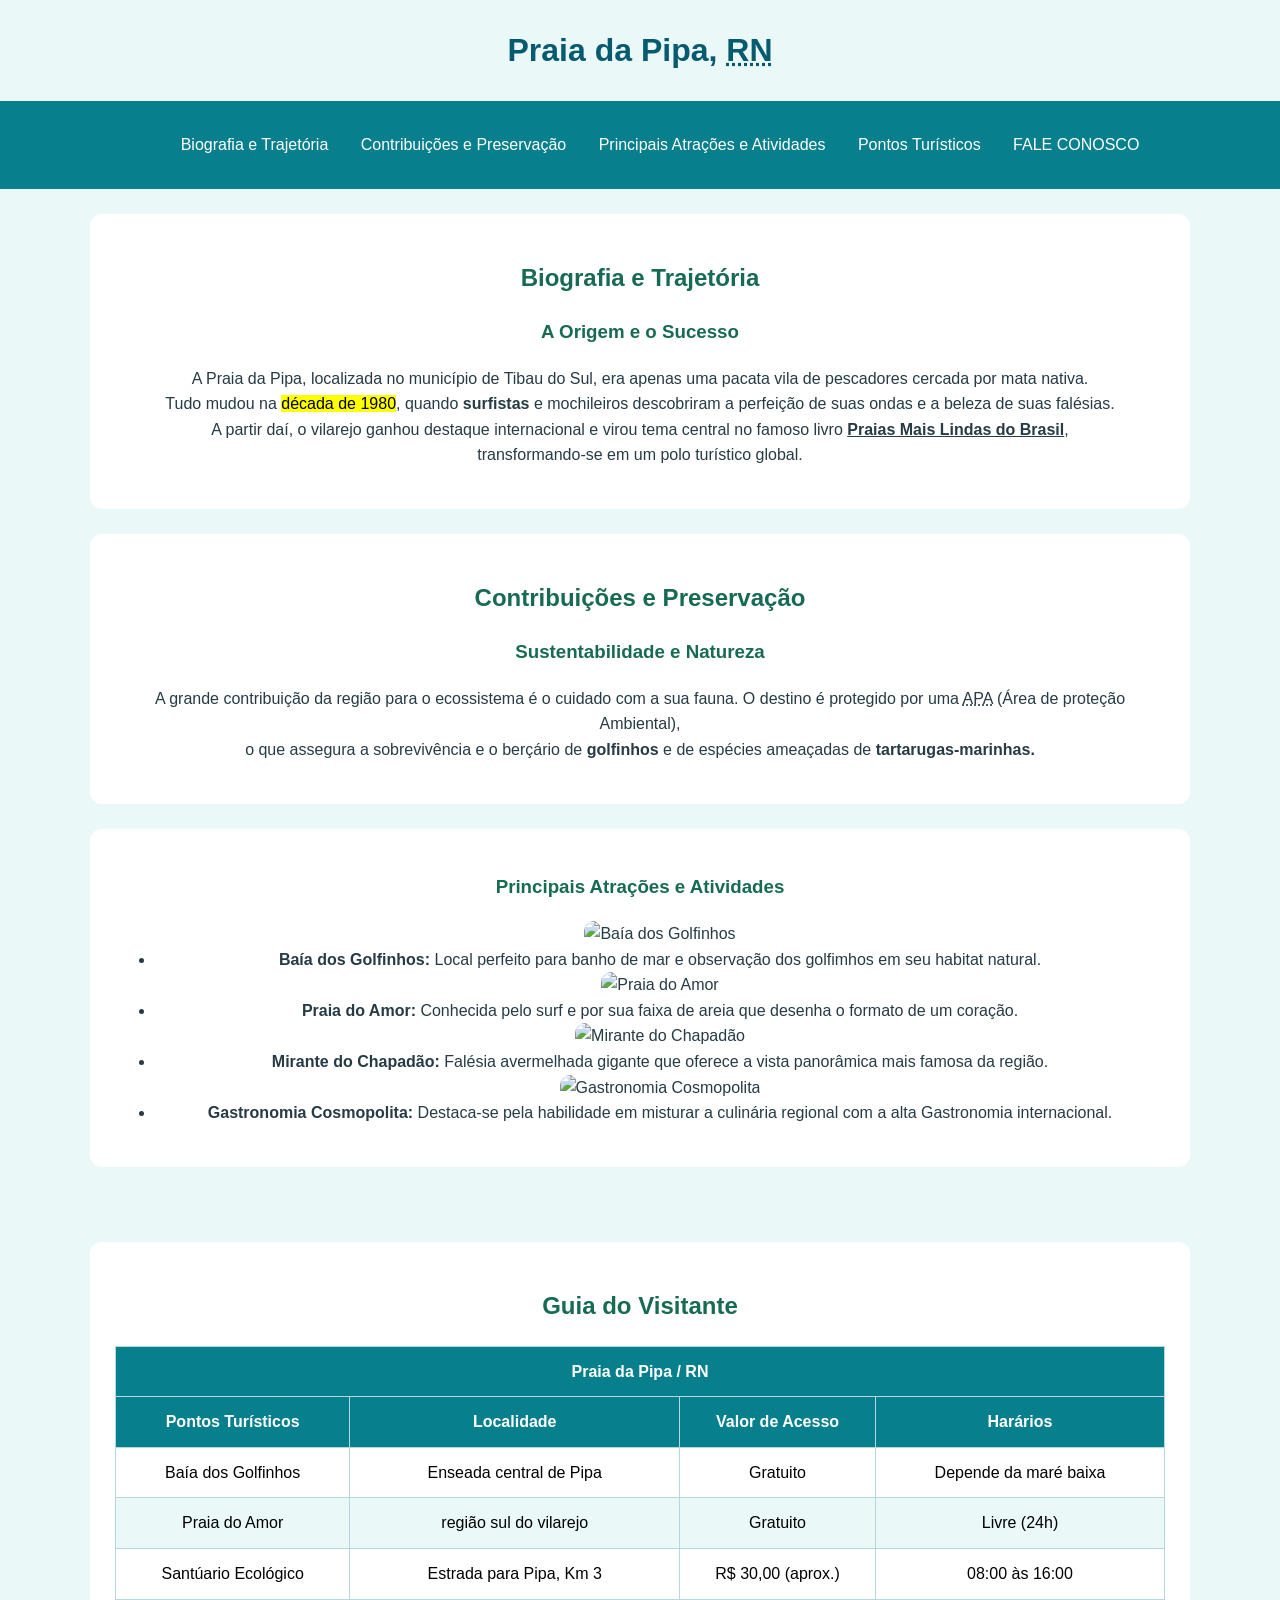
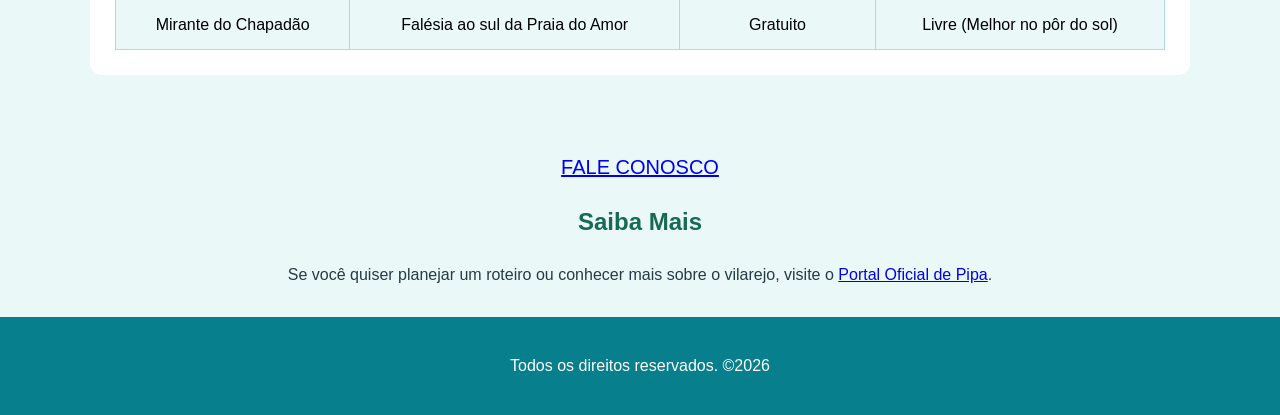
==== index.html @ 944dd59c "projeto" ====
<!DOCTYPE html>
<html lang="pt-br">

<head>
    <meta charset="UTF-8">
    <meta name="viewport" content="width=device-width, initial-scale=1.0">
    <title>Bio Site - Praia da Pipa</title>
    <link rel="stylesheet" href="./css/stylo.css">
</head>

<body
    style="background-image: url(https://dynamic-media-cdn.tripadvisor.com/media/photo-o/16/9d/24/a4/pipa.jpg?w=1000&h=-1&s=1); background-repeat: no-repeat;  background-size: cover "
    ; align="center">
    <header>
        <!-- Cabeçalho <h1> para o Título da Página com tag para sigla -->
        <h1>Praia da Pipa, <abbr title="Rio Grande do Norte">RN</abbr></h1>
    </header>
    <nav id="Menu Inicial">
        <ul>
            <a href="#Bio">Biografia e Trajetória</a>
            <a href="#Contribuiçoes">Contribuições e Preservação</a>
            <a href="#Atraçoes">Principais Atrações e Atividades</a>
            <a href="#Guia">Pontos Turísticos</a>
            <a href="#Fale">FALE CONOSCO</a>
        </ul>
    </nav>
    <main>
        <section id="secao_bio">

            <!-- Cabeçalho <h2> para o Titulo da Página com tag para sigla -->
            <h2 id="Bio">Biografia e Trajetória</h2>

            <!-- Cabeçalho <h3> para subseções -->
            <h3>A Origem e o Sucesso</h3>
            <p>
                A Praia da Pipa, localizada no município de Tibau do Sul, era apenas uma pacata vila de pescadores
                cercada
                por mata nativa. <br>
                Tudo mudou na <mark>década de 1980</mark>, quando <b>surfistas</b> e mochileiros descobriram a perfeição
                de
                suas ondas e a beleza de suas falésias. <br>
                A partir daí, o vilarejo ganhou destaque internacional e virou tema central no famoso livro
                <b><ins>Praias
                        Mais Lindas do Brasil</ins></b>, <br> transformando-se em um polo turístico global.
            </p>
        </section>

        <section id="contri">
            <!-- Cabeçalho <h2> para seções (Contribuições / Atividades) -->
            <h2 id="Contribuiçoes">Contribuições e Preservação</h2>

            <h3>Sustentabilidade e Natureza</h3>
            <p>
                A grande contribuição da região para o ecossistema é o cuidado com a sua fauna.
                O destino é protegido por uma <abbr title="Área de Proteção Ambiental">APA</abbr> (Área de proteção
                Ambiental), <br>
                o que assegura a sobrevivência e o berçário de <b>golfinhos</b> e de espécies ameaçadas de
                <b>tartarugas-marinhas.</b>
            </p>
        </section>

        <section id="Atra">
            <!-- Lista para descrever as principais atividades e habilidades do local -->
            <h3 id="Atraçoes">Principais Atrações e Atividades</h3>
            <ul>
                <div class="espaco">
                    <img src="https://encrypted-tbn0.gstatic.com/images?q=tbn:ANd9GcTnWLzTKK-cLIQh4dvVnN712K0Pbc4lER1Jr_0NjbaM_Q&s=10"
                        alt="Baía dos Golfinhos">
                    <li><b>Baía dos Golfinhos:</b> Local perfeito para banho de mar e observação dos golfimhos em seu
                        habitat
                        natural.</li>
                </div>
                <div class="espaco">
                    <img src="https://encrypted-tbn0.gstatic.com/images?q=tbn:ANd9GcR1vINzfcNk9nx8_R5m0n2BE2O4WyRG_4zQoHlfmDW59bSGIYBbXYuPt88w&s=10"
                        alt="Praia do Amor">
                    <li><b>Praia do Amor:</b> Conhecida pelo surf e por sua faixa de areia que desenha o formato de um
                        coração.
                    </li>
                </div>
                <div class="espaco">
                    <img src="https://encrypted-tbn0.gstatic.com/images?q=tbn:ANd9GcS8vkcl4tzYJ-mNNP82dSSCfjZtgpgo6bD6Z5VnK-3uvw&s=10"
                        alt="Mirante do Chapadão">
                    <li><b>Mirante do Chapadão:</b> Falésia avermelhada gigante que oferece a vista panorâmica mais
                        famosa
                        da
                        região.</li>
                </div>
                <div class="espaco">
                    <img src="https://encrypted-tbn0.gstatic.com/images?q=tbn:ANd9GcTaYcHmxpPfcxz2PCDR5aPc4SGbVyocOxk6hEtN6hNjqQQikGyMcHvnyG8&s=10"
                        alt="Gastronomia Cosmopolita">
                    <li><b>Gastronomia Cosmopolita:</b> Destaca-se pela habilidade em misturar a culinária regional com
                        a
                        alta
                        Gastronomia internacional.</li>
                </div>
            </ul>
        </section>
        <br>
        <section id="Visit">
            <!-- NOVA SEÇÃO: Tabela de Pontos Turísticos exigida na atividade -->
            <h2 id="Guia">Guia do Visitante</h2>

            <table border="1px" style="color: black; border-collapse: collapse;
                     border-color: brown; border-style: dasshed;" align="center">
                <div class="tab">
                <tr>
                    <th colspan="4">Praia da Pipa / RN</th>
                </tr>
                </div>
                <div class="tab">
                <tr>
                    <th>Pontos Turísticos</th>
                    <th>Localidade</th>
                    <th>Valor de Acesso</th>
                    <th>Harários</th>
                </tr>
                </div>
                <div class="tab">
                <tr>
                    <td>Baía dos Golfinhos</td>
                    <td>Enseada central de Pipa</td>
                    <td>Gratuito</td>
                    <td>Depende da maré baixa</td>
                </tr>
                </div>
                <div class="tab">
                <tr>
                    <td>Praia do Amor</td>
                    <td>região sul do vilarejo</td>
                    <td>Gratuito</td>
                    <td>Livre (24h)</td>
                </tr>
                </div>
                <div class="tab">
                <tr>
                    <td>Santúario Ecológico</td>
                    <td>Estrada para Pipa, Km 3</td>
                    <td>R$ 30,00 (aprox.)</td>
                    <td>08:00 às 16:00</td>
                </tr>
                </div>
                <div class="tab">
                <tr>
                    <td>Mirante do Chapadão</td>
                    <td>Falésia ao sul da Praia do Amor</td>
                    <td>Gratuito</td>
                    <td>Livre (Melhor no pôr do sol)</td>
                </tr>
                </div>
            </table>
        </section>
        <br><br>
        <li id="Fale"> <a href="./html/Form1.html">FALE CONOSCO </a></li>

        <!-- Link para uma página que você gosta de visitar -->
        <h2>Saiba Mais</h2>
        <p>
            Se você quiser planejar um roteiro ou conhecer mais sobre o vilarejo, visite o
            <a href="https://pipa.com.br" target="_blank">Portal Oficial de Pipa</a>.
        </p>
    </main>
    <footer>
        <p>Todos os direitos reservados. &copy;2026</p>
    </footer>

</body>

</html>
---- css/stylo.css ----
/* Configuração geral */
* {
    box-sizing: border-box;
}

html {
    scroll-behavior: smooth;
}

body {
    margin: 0;
    font-family: Arial, sans-serif;
    background-color: #eaf8f8;
    color: #263b45;
    line-height: 1.6;
}

/* Título principal */
h1 {
    text-align: center;
    color: #075b70;
    padding: 25px 10px;
    margin: 0;
}

/* Menu */
nav {
    display: flex;
    justify-content: center;
    flex-wrap: wrap;
    gap: 10px;
    padding: 15px;
    background-color: #087f8c;
}

nav a {
    color: white;
    text-decoration: none;
    padding: 10px 14px;
    border-radius: 6px;
    transition: background-color 0.3s,
                transform 0.3s;
}

nav a:hover {
    background-color: #075b70;
    transform: translateY(-3px);
}

nav a:focus-visible {
    outline: 3px solid #ffd166;
    outline-offset: 3px;
}

/* Títulos das seções */
h2, h3 {
    text-align: center;
    color: #176b52;
}

/* Conteúdo */
section {
    max-width: 1100px;
    margin: 25px auto;
    padding: 25px;
    background-color: white;
    border-radius: 12px;
}

/* Imagens */
img {
    max-width: 100%;
    height: auto;
    border-radius: 10px;
}

/* Tabela do visitante */
.tabela-container {
    width: 100%;
    overflow-x: auto;
    margin: 20px auto;
}

table {
    width: 100%;
    border-collapse: collapse;
    background-color: white;
}

th, td {
    border: 1px solid #b5d7df;
    padding: 12px;
    text-align: center;
}

th {
    background-color: #087f8c;
    color: white;
}

tbody tr:nth-child(even) {
    background-color: #eaf8f8;
}

/* Rodapé */
footer {
    text-align: center;
    background-color: #087f8c;
    color: white;
    padding: 20px;
    margin-top: 30px;
}

/* Ajustes para celular */
@media (max-width: 600px) {
    h1 {
        font-size: 26px;
    }

    section {
        margin: 15px 10px;
        padding: 15px;
    }

    nav {
        flex-direction: column;
        align-items: stretch;
    }

    nav a {
        text-align: center;
    }
}
#Fale{
    display: inline-block;
    color: #344f8a;
    font-size: 20px;
    transition: 0.3s;
}

#Fale:hover {
    color: #ff6600;
    transform: scale(1.2);
    text-decoration: none;
    cursor: pointer;
}
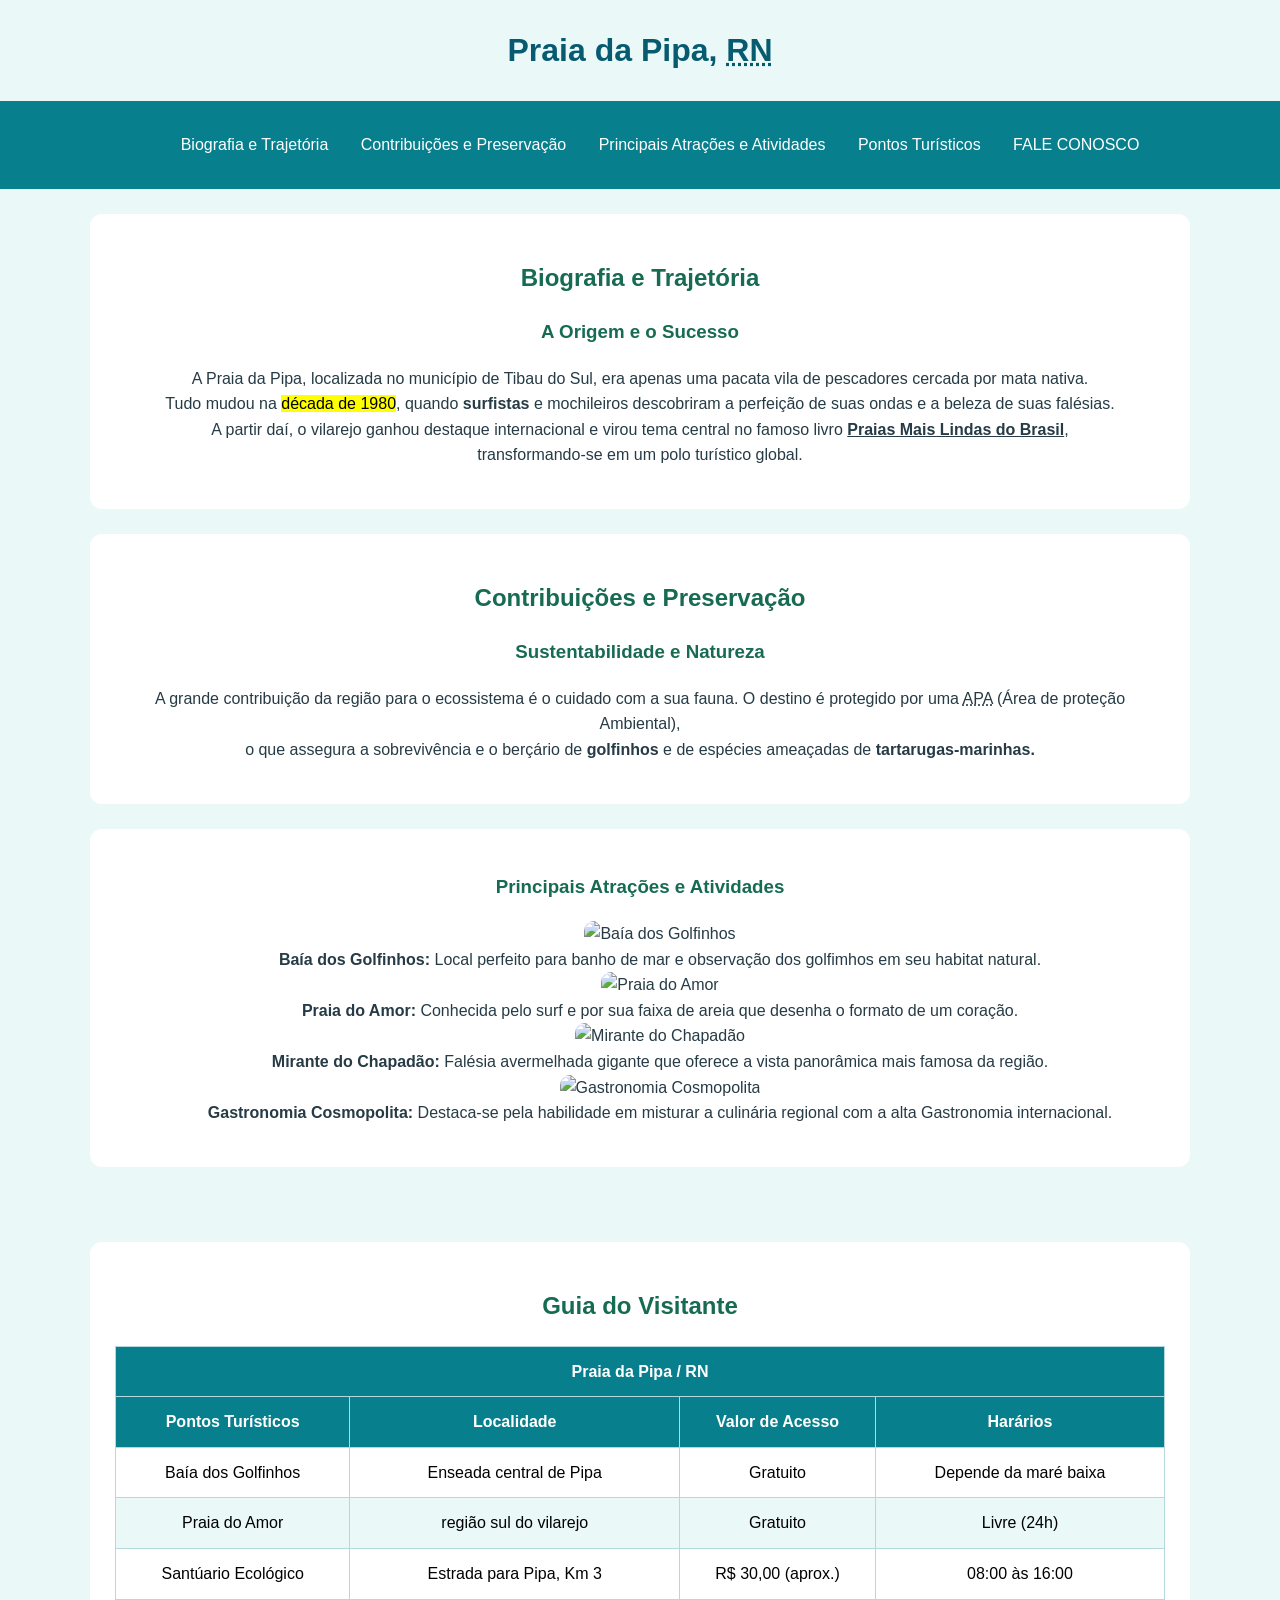
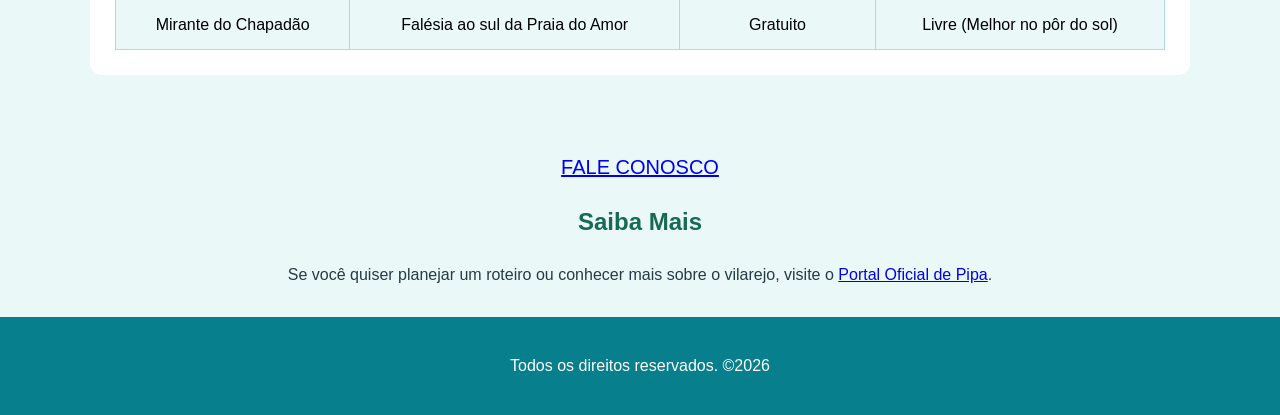
==== commit a995fbc0: "Ajuste da lista" ====
--- a/index.html
+++ b/index.html
@@ -103,49 +103,49 @@
             <table border="1px" style="color: black; border-collapse: collapse;
                      border-color: brown; border-style: dasshed;" align="center">
                 <div class="tab">
-                <tr>
-                    <th colspan="4">Praia da Pipa / RN</th>
-                </tr>
+                    <tr>
+                        <th colspan="4">Praia da Pipa / RN</th>
+                    </tr>
                 </div>
                 <div class="tab">
-                <tr>
-                    <th>Pontos Turísticos</th>
-                    <th>Localidade</th>
-                    <th>Valor de Acesso</th>
-                    <th>Harários</th>
-                </tr>
+                    <tr>
+                        <th>Pontos Turísticos</th>
+                        <th>Localidade</th>
+                        <th>Valor de Acesso</th>
+                        <th>Harários</th>
+                    </tr>
                 </div>
                 <div class="tab">
-                <tr>
-                    <td>Baía dos Golfinhos</td>
-                    <td>Enseada central de Pipa</td>
-                    <td>Gratuito</td>
-                    <td>Depende da maré baixa</td>
-                </tr>
+                    <tr>
+                        <td>Baía dos Golfinhos</td>
+                        <td>Enseada central de Pipa</td>
+                        <td>Gratuito</td>
+                        <td>Depende da maré baixa</td>
+                    </tr>
                 </div>
                 <div class="tab">
-                <tr>
-                    <td>Praia do Amor</td>
-                    <td>região sul do vilarejo</td>
-                    <td>Gratuito</td>
-                    <td>Livre (24h)</td>
-                </tr>
+                    <tr>
+                        <td>Praia do Amor</td>
+                        <td>região sul do vilarejo</td>
+                        <td>Gratuito</td>
+                        <td>Livre (24h)</td>
+                    </tr>
                 </div>
                 <div class="tab">
-                <tr>
-                    <td>Santúario Ecológico</td>
-                    <td>Estrada para Pipa, Km 3</td>
-                    <td>R$ 30,00 (aprox.)</td>
-                    <td>08:00 às 16:00</td>
-                </tr>
+                    <tr>
+                        <td>Santúario Ecológico</td>
+                        <td>Estrada para Pipa, Km 3</td>
+                        <td>R$ 30,00 (aprox.)</td>
+                        <td>08:00 às 16:00</td>
+                    </tr>
                 </div>
                 <div class="tab">
-                <tr>
-                    <td>Mirante do Chapadão</td>
-                    <td>Falésia ao sul da Praia do Amor</td>
-                    <td>Gratuito</td>
-                    <td>Livre (Melhor no pôr do sol)</td>
-                </tr>
+                    <tr>
+                        <td>Mirante do Chapadão</td>
+                        <td>Falésia ao sul da Praia do Amor</td>
+                        <td>Gratuito</td>
+                        <td>Livre (Melhor no pôr do sol)</td>
+                    </tr>
                 </div>
             </table>
         </section>
--- a/css/stylo.css
+++ b/css/stylo.css
@@ -73,6 +73,9 @@
     height: auto;
     border-radius: 10px;
 }
+.espaco li{
+    list-style-type: none;
+}
 
 /* Tabela do visitante */
 .tabela-container {
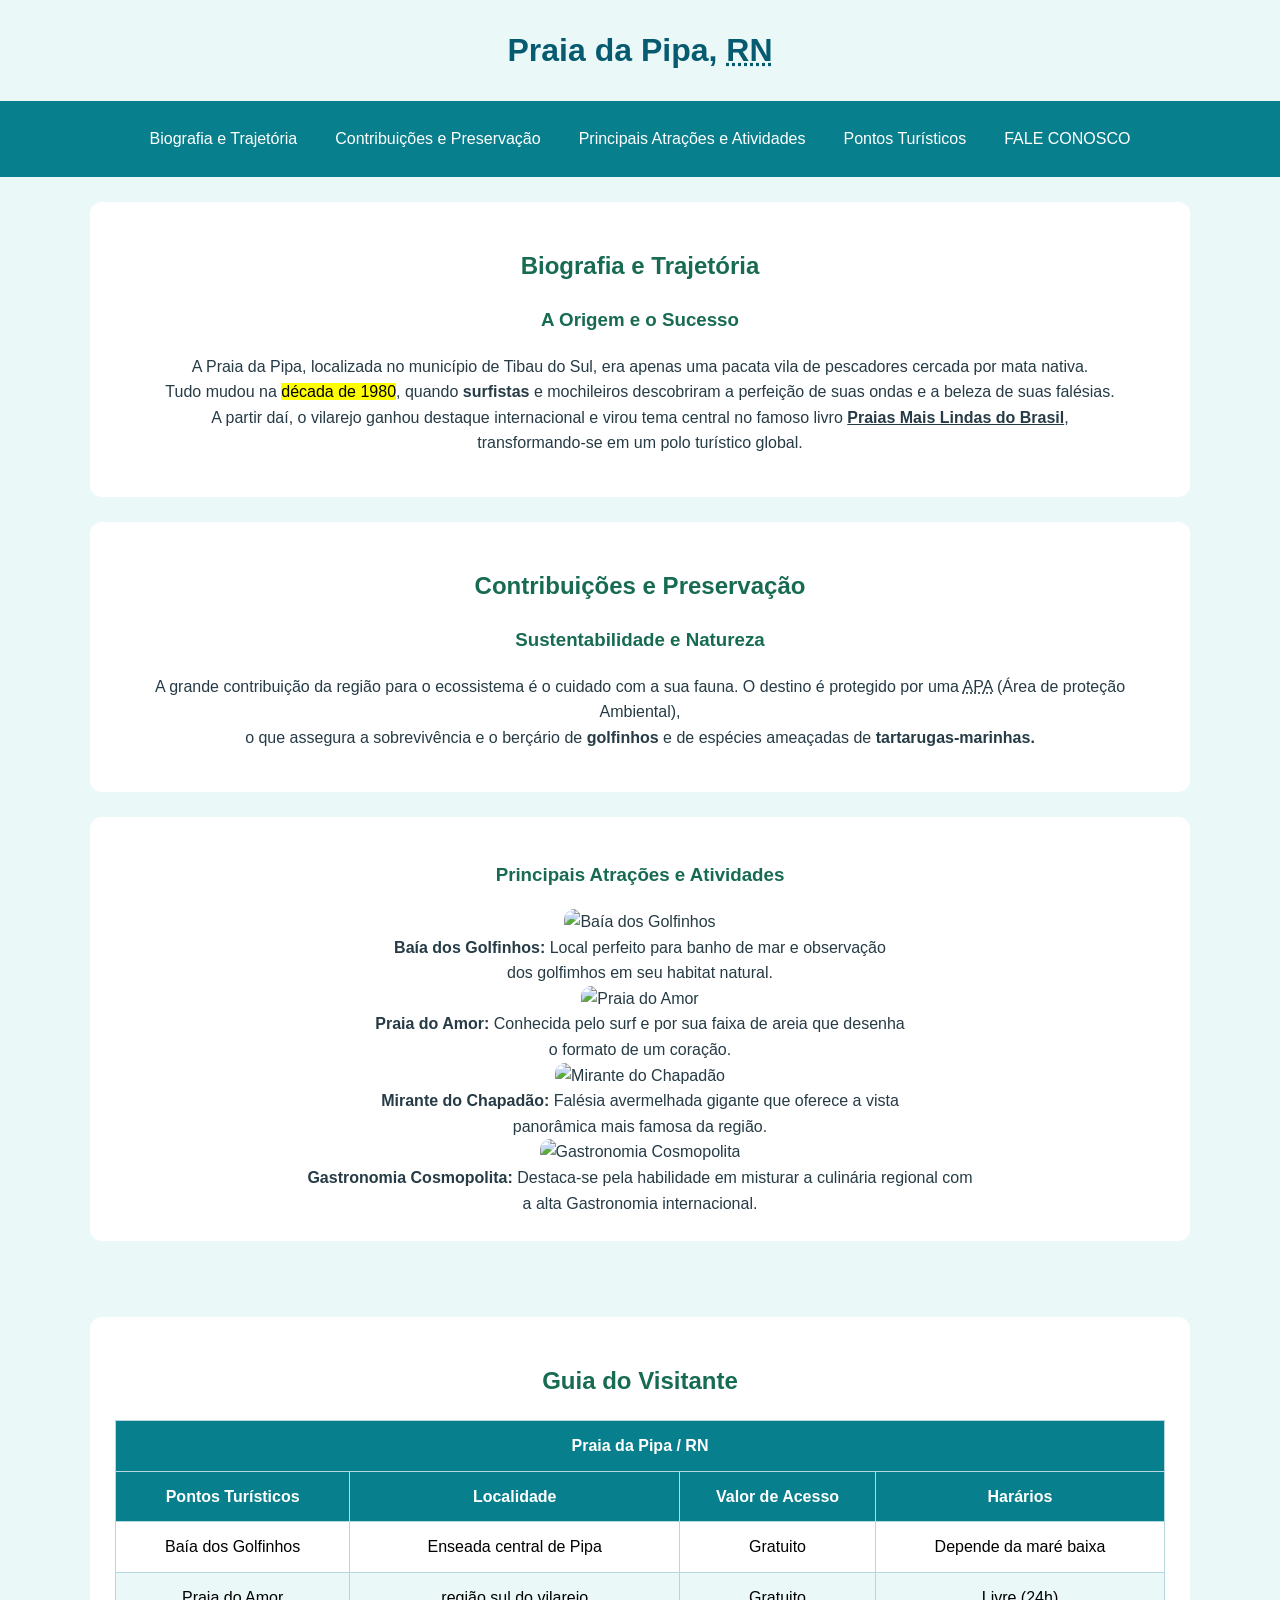
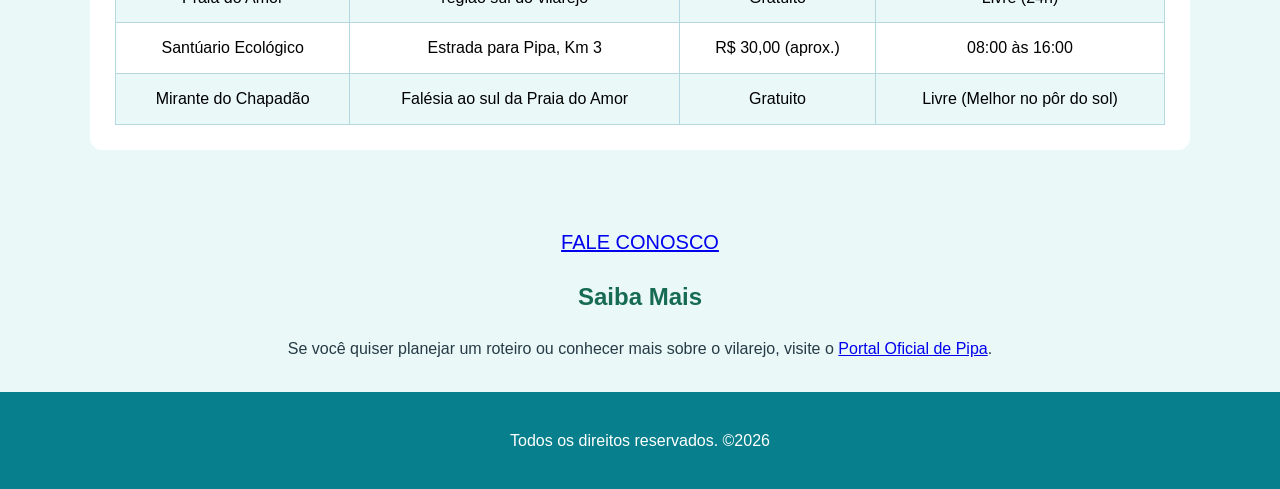
==== commit 38629e31: "Ajuste do menu e linha" ====
--- a/index.html
+++ b/index.html
@@ -16,13 +16,11 @@
         <h1>Praia da Pipa, <abbr title="Rio Grande do Norte">RN</abbr></h1>
     </header>
     <nav id="Menu Inicial">
-        <ul>
             <a href="#Bio">Biografia e Trajetória</a>
             <a href="#Contribuiçoes">Contribuições e Preservação</a>
             <a href="#Atraçoes">Principais Atrações e Atividades</a>
             <a href="#Guia">Pontos Turísticos</a>
             <a href="#Fale">FALE CONOSCO</a>
-        </ul>
     </nav>
     <main>
         <section id="secao_bio">
@@ -62,36 +60,30 @@
         <section id="Atra">
             <!-- Lista para descrever as principais atividades e habilidades do local -->
             <h3 id="Atraçoes">Principais Atrações e Atividades</h3>
-            <ul>
+            
                 <div class="espaco">
                     <img src="https://encrypted-tbn0.gstatic.com/images?q=tbn:ANd9GcTnWLzTKK-cLIQh4dvVnN712K0Pbc4lER1Jr_0NjbaM_Q&s=10"
-                        alt="Baía dos Golfinhos">
-                    <li><b>Baía dos Golfinhos:</b> Local perfeito para banho de mar e observação dos golfimhos em seu
+                        alt="Baía dos Golfinhos"><br>
+                    <b>Baía dos Golfinhos:</b> Local perfeito para banho de mar e observação <br> dos golfimhos em seu
                         habitat
-                        natural.</li>
+                        natural.
                 </div>
                 <div class="espaco">
                     <img src="https://encrypted-tbn0.gstatic.com/images?q=tbn:ANd9GcR1vINzfcNk9nx8_R5m0n2BE2O4WyRG_4zQoHlfmDW59bSGIYBbXYuPt88w&s=10"
-                        alt="Praia do Amor">
-                    <li><b>Praia do Amor:</b> Conhecida pelo surf e por sua faixa de areia que desenha o formato de um
+                        alt="Praia do Amor"><br>
+                    <b>Praia do Amor:</b> Conhecida pelo surf e por sua faixa de areia que desenha <br> o formato de um
                         coração.
-                    </li>
                 </div>
                 <div class="espaco">
                     <img src="https://encrypted-tbn0.gstatic.com/images?q=tbn:ANd9GcS8vkcl4tzYJ-mNNP82dSSCfjZtgpgo6bD6Z5VnK-3uvw&s=10"
-                        alt="Mirante do Chapadão">
-                    <li><b>Mirante do Chapadão:</b> Falésia avermelhada gigante que oferece a vista panorâmica mais
-                        famosa
-                        da
-                        região.</li>
+                        alt="Mirante do Chapadão"><br>
+                    <b>Mirante do Chapadão:</b> Falésia avermelhada gigante que oferece a vista <br> panorâmica mais famosa da região.
                 </div>
                 <div class="espaco">
                     <img src="https://encrypted-tbn0.gstatic.com/images?q=tbn:ANd9GcTaYcHmxpPfcxz2PCDR5aPc4SGbVyocOxk6hEtN6hNjqQQikGyMcHvnyG8&s=10"
-                        alt="Gastronomia Cosmopolita">
-                    <li><b>Gastronomia Cosmopolita:</b> Destaca-se pela habilidade em misturar a culinária regional com
-                        a
-                        alta
-                        Gastronomia internacional.</li>
+                        alt="Gastronomia Cosmopolita"><br>
+                    <b>Gastronomia Cosmopolita:</b> Destaca-se pela habilidade em misturar a culinária regional com <br>
+                        a alta Gastronomia internacional.
                 </div>
             </ul>
         </section>
--- a/css/stylo.css
+++ b/css/stylo.css
@@ -27,6 +27,7 @@
 nav {
     display: flex;
     justify-content: center;
+    align-items: center;
     flex-wrap: wrap;
     gap: 10px;
     padding: 15px;
@@ -67,14 +68,12 @@
     border-radius: 12px;
 }
 
+
 /* Imagens */
 img {
     max-width: 100%;
     height: auto;
     border-radius: 10px;
-}
-.espaco li{
-    list-style-type: none;
 }
 
 /* Tabela do visitante */
